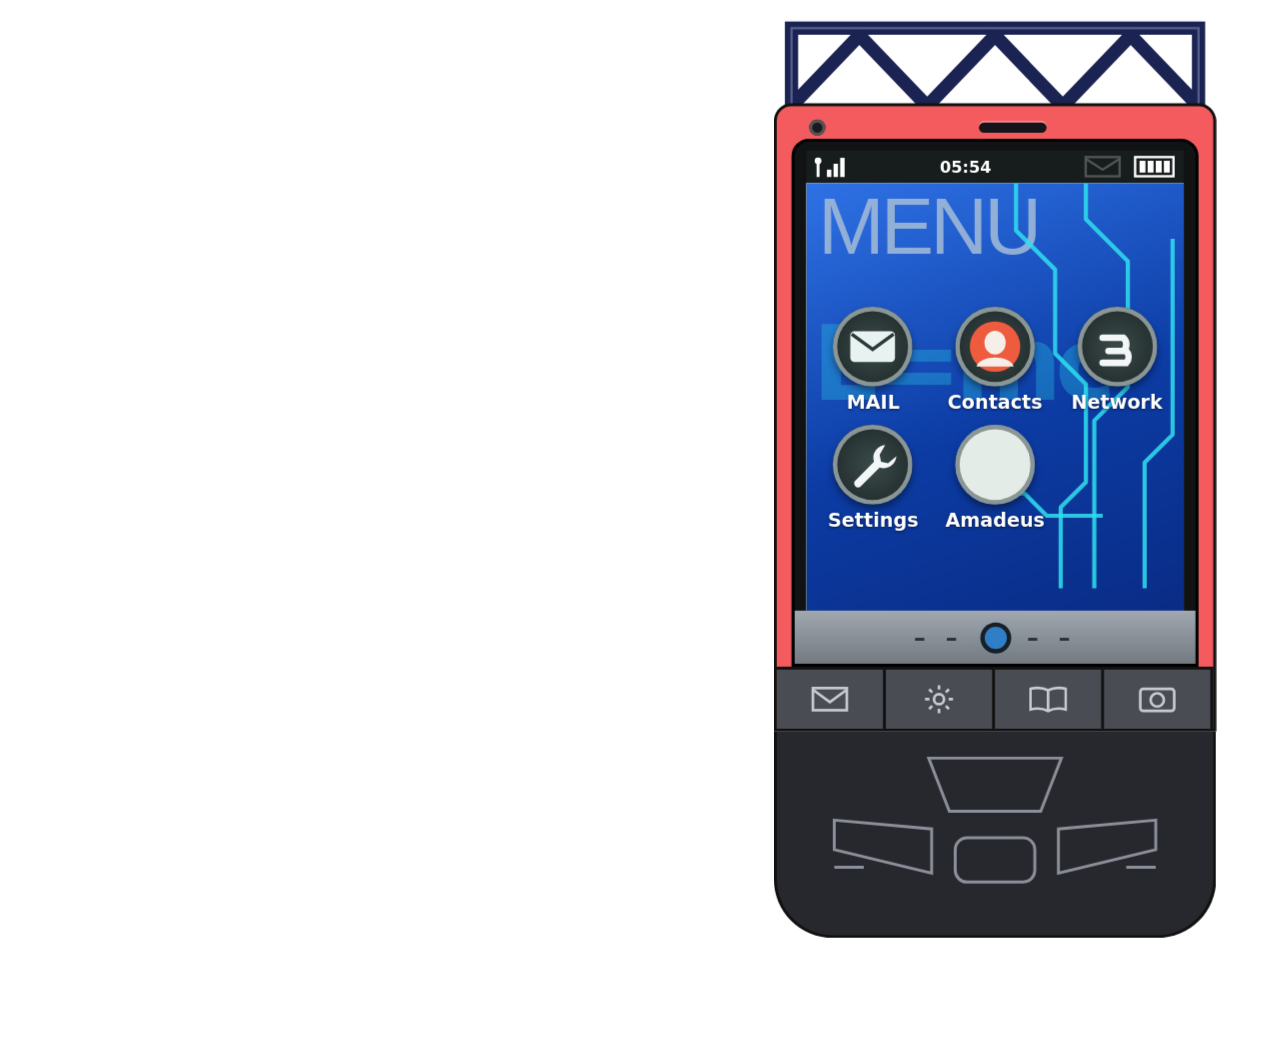
==== shell/apps/phone/index.html @ 5110ab1a "Steins;Gate 0: themed GNOME desktop — nixie lock screen, console, phone, Amadeus Code only. No game " ====
<!doctype html>
<html lang="en">
<head>
<meta charset="utf-8">
<title>Phone Trigger</title>
<style>
@font-face{font-family:"Archivo Black";src:url("../fonts/ArchivoBlack-Regular.ttf")}
:root{--orange:#f7a600;--sans:"Adwaita Sans","Inter","DejaVu Sans",sans-serif;--s:1}
*{box-sizing:border-box;margin:0;padding:0}
html,body{height:100%;background:transparent;overflow:hidden;font-family:var(--sans);user-select:none;color:#fff}
/* stage = the right-hand column of the 1280x720 reference canvas, scaled by --s */
#stage{position:absolute;right:0;top:0;width:405px;height:720px;transform-origin:top right;transform:scale(var(--s))}
#phoneWrap{position:absolute;right:51px;top:0;width:300px;height:720px;transform-origin:top right;transform:scale(1.18)}
#phone{position:absolute;left:0;top:10px;width:300px;transform:translateY(1100px)}
#phone.open{transform:none;animation:phoneIn 1.2s cubic-bezier(.2,.75,.25,1) both}
#phone.closing{animation:phoneOut .45s cubic-bezier(.6,0,.9,.4) both}
@keyframes phoneIn{0%{transform:perspective(1400px) translateY(1100px) rotateX(0deg)}55%{transform:perspective(1400px) translateY(150px) rotateX(-360deg)}100%{transform:perspective(1400px) translateY(0) rotateX(-360deg)}}
@keyframes phoneOut{0%{transform:translateY(0)}100%{transform:translateY(1100px)}}
.truss{display:block}
.body{background:#f45b5e;border:2px solid #111;border-radius:12px 12px 0 0;padding:6px 10px 0;margin-top:-2px;position:relative}
.top{height:16px;position:relative}
.top .cam{position:absolute;left:12px;top:3px;width:11px;height:11px;border-radius:50%;background:#1b1b1f;box-shadow:inset 0 0 0 2px #555}
.top .spk{position:absolute;left:46%;top:5px;width:46px;height:7px;border-radius:4px;background:#14141a;box-shadow:0 -1px 0 #ff9a9c}
.frame{background:#101214;border:2px solid #000;border-radius:12px 12px 0 0;padding:6px 8px 0;overflow:hidden}
.status{height:22px;display:flex;justify-content:space-between;align-items:center;padding:0 4px;background:#171d1c;font:700 11px var(--sans)}
.status .r{display:flex;gap:8px;align-items:center}
.status svg.off{opacity:.25}
.screen{position:relative;height:290px;background:#dcefdd;overflow:hidden;color:#111}
#pscr{position:absolute;inset:0;overflow:auto}#pscr::-webkit-scrollbar{width:0}
#pscr.home{background:linear-gradient(160deg,#2f72e6,#0c3ca4 55%,#0a2c86);overflow:hidden}
.strip{height:36px;margin:0 -8px;background:linear-gradient(#a2a8af,#737a82);display:flex;align-items:center;justify-content:center;gap:14px;color:#2a3138;font-weight:900;letter-spacing:.25em}
.strip .lens{width:15px;height:15px;border-radius:50%;background:#2f7fc8;box-shadow:0 0 0 3px #1b1f24,0 0 6px #4af}
.keys{margin:0 -10px;display:grid;grid-template-columns:repeat(4,1fr);background:#2a2b30;border-top:2px solid #111}
.keys div{height:40px;border-right:2px solid #111;background:#4a4c54;color:#c8cad0;display:flex;align-items:center;justify-content:center;cursor:pointer}
.keys div:hover{background:#6a6d78;color:#fff}
.bot{background:#26282d;border:2px solid #111;border-top:0;border-radius:0 0 40px 40px;height:140px;position:relative}
.bot svg{position:absolute;left:50%;top:14px;transform:translateX(-50%)}
.mh{position:absolute;left:8px;top:2px;font:400 54px/1 "Archivo Black","Arial Black",sans-serif;letter-spacing:-.045em;color:rgba(160,185,215,.88)}
.emc{position:absolute;left:4px;top:88px;font:900 70px/1 var(--sans);color:rgba(45,215,240,.30);letter-spacing:-.07em}
.circ{position:absolute;inset:0}.circ path{fill:none;stroke:#2fe0f0;stroke-width:3;opacity:.85;stroke-linejoin:round}
.mgrid{position:absolute;left:0;right:0;top:84px;display:grid;grid-template-columns:repeat(3,1fr);gap:8px 0;padding:0 4px}
.tile{text-align:center;cursor:pointer;color:#fff;font:600 13px var(--sans);text-shadow:0 1px 2px #0008}
.tile .ic{width:54px;height:54px;border-radius:50%;margin:0 auto 3px;display:flex;align-items:center;justify-content:center;background:radial-gradient(#3b4b4a,#1a2424);box-shadow:inset 0 0 0 3px #8a9696,0 3px 5px #0006;transition:.12s}
.tile:hover .ic{box-shadow:inset 0 0 0 3px #f7a600,0 3px 6px #0006;transform:scale(1.06)}
.head{background:#2a62b4;font:700 19px var(--sans);padding:4px 8px;display:flex;align-items:center;gap:8px;color:#fff}
.head::before{content:"";width:18px;height:18px;border-radius:50%;background:#fff;box-shadow:inset 0 0 0 4px #2a62b4,0 0 0 1px #fff;flex:none}
.head .back{margin-left:auto;font-size:13px;cursor:pointer;opacity:.85}
.prow{padding:5px 10px;font:15px var(--sans);color:#111;background:#e9f4ea;border-bottom:1px solid #cfd8d0;cursor:pointer;overflow:hidden;text-overflow:ellipsis;white-space:nowrap}
.prow.sel,.prow:hover{background:var(--orange)}
.prow.note{cursor:default;font-size:12px;color:#445;white-space:normal}.prow.note:hover{background:#e9f4ea}
.prow .st{float:right;font-size:12px;opacity:.75;max-width:60%;overflow:hidden;text-overflow:ellipsis}
.slr{display:flex;align-items:center;gap:6px;padding:5px 10px;background:#e9f4ea;color:#111;font-size:14px;border-bottom:1px solid #cfd8d0}
.slr input{flex:1;accent-color:#0b64c0}
.mrow{display:flex;align-items:stretch;border-bottom:1px solid #333;background:#e9f4ea}
.mrow b{background:#e8761c;color:#fff;width:34px;font:800 15px var(--sans);display:flex;align-items:center;justify-content:center}
.mrow input{flex:1;border:0;background:transparent;font:16px var(--sans);padding:3px 6px;outline:none;color:#111;min-width:0}
#mbody{width:100%;height:150px;border:0;background:transparent;font:16px/1.25 var(--sans);padding:6px 8px;resize:none;outline:none;color:#111;user-select:text}
.mbar{position:absolute;bottom:4px;left:6px;right:6px;display:flex;gap:5px;align-items:center}
.phbtn{font:700 12px var(--sans);padding:3px 8px;background:linear-gradient(#2b8fe0,#0b64c0);color:#fff;border:0;cursor:pointer}
.phbtn:hover{filter:brightness(1.2)}
#mn{font-size:11px;color:#333;overflow:hidden;text-overflow:ellipsis;white-space:nowrap}
/* ---- Amadeus ---- */
.tile .ic.kface{background:#e4ece8 url("../amadeus/emotions/neutral.webp") -28px -12px/110px auto no-repeat}
.tile .ic svg{max-width:36px;max-height:36px}
#pscr.am{background:#0b1512;color:#d8efe6;overflow:hidden;display:flex;flex-direction:column}
.amtop{position:relative;height:104px;flex:none;border-bottom:1px solid #2a6a58;overflow:hidden;
 background:linear-gradient(#2fe0a01c 1px,transparent 1px) 0 0/12px 12px,linear-gradient(90deg,#2fe0a01c 1px,transparent 1px) 0 0/12px 12px,linear-gradient(#123a31,#0b1512)}
#amimg{position:absolute;left:2px;top:3px;width:150px;pointer-events:none}
.aminfo{position:absolute;left:152px;right:4px;top:6px;font-size:11px;line-height:1.3;color:#bfe9da}
.aminfo b{display:block;font:400 17px/1.1 "Archivo Black","Arial Black",sans-serif;color:#7ff0c8;letter-spacing:.03em}
#amemo{display:inline-block;margin-top:5px;padding:1px 6px;border:1px solid var(--orange);color:var(--orange);font:700 10px var(--sans);text-transform:uppercase;letter-spacing:.08em}
#amst{display:block;margin-top:4px;color:#9cc;font-size:10px;line-height:1.3;white-space:nowrap;overflow:hidden;text-overflow:ellipsis}
.amnav{position:absolute;right:5px;bottom:3px;display:flex;gap:10px;font-size:12px;color:#bfe}
.amnav span{cursor:pointer}.amnav span:hover{color:var(--orange)}
#amlog{flex:1;overflow:auto;padding:3px 6px;font-size:12.5px;line-height:1.3;user-select:text}
#amlog::-webkit-scrollbar{width:3px}#amlog::-webkit-scrollbar-thumb{background:#2a6a58}
.amm{margin:3px 0;padding:3px 6px;border-radius:6px;max-width:94%;width:fit-content;white-space:pre-wrap;word-break:break-word}
.amm.user{margin-left:auto;background:#1f5fa8;color:#fff}
.amm.ai{background:#16332b;border-left:2px solid #7ff0c8}
.amm.sys{background:#3a1c1c;color:#fbb;font-size:11px}
.amm pre,.amcf pre{font:10.5px/1.25 "Adwaita Mono",monospace;background:#0009;padding:3px 4px;margin:2px 0;overflow:auto;white-space:pre}
.amcf{background:#2b2410;border:1px solid var(--orange);padding:4px 6px;margin:4px 0;font-size:11px;color:#fe9}
.amcf pre{max-height:92px;color:#ccc}.amcf .add{color:#8f8}.amcf .del{color:#f99}
.amcf .phbtn{margin:3px 6px 0 0}
.amin{flex:none;display:flex;gap:4px;padding:3px 4px;background:#10201c;border-top:1px solid #2a6a58}
.amin input{flex:1;min-width:0;background:#06100d;border:1px solid #2a6a58;color:#e8fff6;font:13px var(--sans);padding:3px 5px;outline:none;user-select:text}
.amin .phbtn:disabled{filter:grayscale(1);opacity:.6}
</style>
</head>
<body>
<div id="stage"><div id="phoneWrap"><div id="phone"></div></div></div>
<script>
const $=s=>document.querySelector(s),$$=s=>[...document.querySelectorAll(s)];
const esc=t=>String(t??'').replace(/[&<>"]/g,c=>({'&':'&amp;','<':'&lt;','>':'&gt;','"':'&quot;'}[c]));
let actx;function beep(f=900,d=.05,v=.03,t='square'){try{actx=actx||new AudioContext();const o=actx.createOscillator(),g=actx.createGain();o.type=t;o.frequency.value=f;g.gain.value=v;o.connect(g);g.connect(actx.destination);o.start();g.gain.exponentialRampToValueAtTime(1e-4,actx.currentTime+d);o.stop(actx.currentTime+d)}catch(e){}}

/* ---- native bridge (sg-phone); a mock keeps the page usable in a plain browser ---- */
const mock={wifi:true,ssid:'(demo)',bt:false,air:false,eco:false,bright:70,vol:60,battery:80,contacts:['Mayuri','Daru'],drafts:[],a11y:{}};
async function call(cmd,args={}){
  const h=window.webkit?.messageHandlers?.sg;
  if(!h){if(cmd==='state')return mock;if(cmd==='set'){mock[args.key]=args.value;return mock}return {}}
  try{return JSON.parse(await h.postMessage(JSON.stringify({cmd,...args})))}catch(e){return {error:String(e)}}
}
let st=mock;
async function refresh(){const r=await call('state');if(r&&!r.error)st=r;paintStatus();return st}
async function set(key,value){const r=await call('set',{key,value});if(r&&!r.error)st=r;paintStatus()}

const I={
 sig:'<svg id="isig" width="24" height="16" viewBox="0 0 24 16"><g fill="#fff"><circle cx="4" cy="4" r="2.3"/><rect x="3" y="6" width="2" height="9"/><rect x="10" y="10" width="3" height="5"/><rect x="14.5" y="6" width="3" height="9"/><rect x="19" y="2" width="3" height="13"/></g></svg>',
 mail:'<svg id="imail" width="26" height="16" viewBox="0 0 26 16" fill="none" stroke="#fff" stroke-width="1.6"><rect x="1.5" y="1.5" width="23" height="13"/><path d="M2 3l11 7 11-7"/></svg>',
 bat:'<svg width="30" height="16" viewBox="0 0 30 16"><rect x="1" y="1.5" width="26" height="13" fill="none" stroke="#fff" stroke-width="1.6"/><g fill="#fff" id="ibat"><rect x="4" y="4" width="4" height="8"/><rect x="9.5" y="4" width="4" height="8"/><rect x="15" y="4" width="4" height="8"/><rect x="20.5" y="4" width="4" height="8"/></g></svg>',
 env:'<svg width="38" height="30" viewBox="0 0 38 30"><rect x="3" y="4" width="32" height="22" rx="3" fill="#e8f2f0"/><path d="M4 6l15 11L34 6" fill="none" stroke="#2a3a3a" stroke-width="2.4"/></svg>',
 person:'<svg width="40" height="40" viewBox="0 0 40 40"><circle cx="20" cy="20" r="19" fill="#ee5b3f"/><ellipse cx="20" cy="17" rx="8" ry="9" fill="#f6efe9"/><path d="M6 35c3-9 25-9 28 0" fill="#f6efe9"/></svg>',
 net:'<svg width="36" height="36" viewBox="0 0 36 36" fill="none" stroke="#f2f6f6" stroke-width="4.5" stroke-linecap="round"><path d="M8 12h14a6 6 0 010 9H12M12 21h12a6 6 0 010 8H8"/></svg>',
 set:'<svg width="38" height="38" viewBox="0 0 38 38" fill="#f2f6f6"><path d="M28 5a9 9 0 00-8 12L6 31a3 3 0 004 4l14-14a9 9 0 0012-8l-6 5-5-1-1-5z"/></svg>',
 book:'<svg width="26" height="20" viewBox="0 0 26 20" fill="none" stroke="currentColor" stroke-width="1.8"><path d="M13 4C9 2 5 2 1 3v14c4-1 8-1 12 1 4-2 8-2 12-1V3c-4-1-8-1-12 1zM13 4v14"/></svg>',
 cam:'<svg width="26" height="20" viewBox="0 0 26 20" fill="none" stroke="currentColor" stroke-width="1.8"><rect x="1.5" y="3" width="23" height="15" rx="2"/><circle cx="13" cy="10.5" r="4.5"/></svg>',
 gear:'<svg width="22" height="22" viewBox="0 0 22 22" fill="none" stroke="currentColor" stroke-width="1.8"><circle cx="11" cy="11" r="3.4"/><path d="M11 1.5v3M11 17.5v3M1.5 11h3M17.5 11h3M4.3 4.3l2.1 2.1M15.6 15.6l2.1 2.1M17.7 4.3l-2.1 2.1M6.4 15.6l-2.1 2.1"/></svg>',
 env2:'<svg width="26" height="18" viewBox="0 0 26 18" fill="none" stroke="currentColor" stroke-width="1.8"><rect x="1.5" y="1.5" width="23" height="15"/><path d="M2 3l11 8 11-8"/></svg>'};

const ph=$('#phone');
ph.innerHTML=`
 <svg class="truss" viewBox="0 0 300 62" width="300" height="62"><g stroke="#1b2352" stroke-width="9" fill="none" stroke-linejoin="miter"><path d="M12 62V9H288V62"/><path d="M12 62L58 14 104 62 150 14 196 62 242 14 288 62"/></g><path d="M12 62V9H288V62" stroke="#c9d0ff" stroke-opacity=".35" stroke-width="1.5" fill="none"/></svg>
 <div class="body">
  <div class="top"><i class="cam"></i><i class="spk"></i></div>
  <div class="frame">
   <div class="status">${I.sig}<span id="pclk"></span><span class="r">${I.mail}${I.bat}</span></div>
   <div class="screen"><div id="pscr"></div></div>
   <div class="strip"><span>– –</span><i class="lens"></i><span>– –</span></div>
  </div>
  <div class="keys"><div data-k="mail" title="Mail">${I.env2}</div><div data-k="set" title="Settings">${I.gear}</div><div data-k="book" title="Contacts">${I.book}</div><div data-k="menu" title="Menu">${I.cam}</div></div>
 </div>
 <div class="bot"><svg width="230" height="112" viewBox="0 0 230 112" fill="none" stroke="#8a8f99" stroke-width="2"><path d="M70 4h90l-14 36H84z"/><path d="M6 46l66 6v30L6 66z"/><path d="M224 46l-66 6v30l66-16z"/><rect x="88" y="58" width="54" height="30" rx="8"/><path d="M6 78h20M204 78h20"/></svg></div>`;
const pscr=$('#pscr');
const sc=c=>{pscr.className=c||''};
const head=(t,back)=>`<div class="head">${esc(t)}${back?`<span class="back" data-back="${back}">‹ back</span>`:''}</div>`;
function wire(){pscr.querySelectorAll('[data-back]').forEach(b=>b.onclick=()=>{beep(700,.04);views[b.dataset.back]()})}

function paintStatus(){
  const d=new Date();$('#pclk').textContent=d.toLocaleTimeString([], {hour:'2-digit',minute:'2-digit',hour12:false});
  $('#isig').classList.toggle('off',!st.wifi||st.air);
  $('#imail').classList.toggle('off',!(st.drafts&&st.drafts.length));
  const n=Math.max(0,Math.min(4,Math.ceil((st.battery??100)/25)));
  $$('#ibat rect').forEach((r,i)=>r.style.opacity=i<n?1:.15);
}
setInterval(paintStatus,5000);

const views={};
views.home=function(){sc('home');
  pscr.innerHTML=`<div class="mh">MENU</div><div class="emc">E=mc²</div>
   <svg class="circ" viewBox="0 0 270 290"><path d="M150 0v34l28 28v60l22 22v70l-18 18v58"/><path d="M200 0v26l30 30v90l-24 24v120"/><path d="M262 40v140l-20 20v90"/><path d="M120 222h36l16 16h40"/></svg>
   <div class="mgrid">
    <div class="tile" data-a="mail"><div class="ic">${I.env}</div>MAIL</div>
    <div class="tile" data-a="contacts"><div class="ic">${I.person}</div>Contacts</div>
    <div class="tile" data-a="net"><div class="ic">${I.net}</div>Network</div>
    <div class="tile" data-a="set"><div class="ic">${I.set}</div>Settings</div>
    <div class="tile" data-a="amadeus"><div class="ic kface"></div>Amadeus</div></div>`;
  pscr.querySelectorAll('[data-a]').forEach(t=>t.onclick=()=>{beep(1300,.04);views[t.dataset.a]()})};

views.net=async function(){sc('');await refresh();
  const T=(k,l,x)=>`<div class="prow" data-t="${k}">${l}<span class="st">${st[k]?'ON':'OFF'}${x?' · '+esc(x):''}</span></div>`;
  pscr.innerHTML=head('Network','home')+T('wifi','Wi-Fi',st.wifi&&st.ssid?st.ssid:'')+T('bt','Bluetooth')+T('air','Airplane mode')+
   `<div class="prow" data-w="1">WhatsApp ›</div><div class="prow" data-n="1">Network settings ›</div>`;
  pscr.querySelectorAll('[data-t]').forEach(r=>r.onclick=async()=>{beep(1000,.04);await set(r.dataset.t,!st[r.dataset.t]);setTimeout(()=>{if(pscr.querySelector('[data-t]'))views.net()},900);views.net()});
  pscr.querySelector('[data-w]').onclick=()=>{beep(1300,.04);call('whatsapp')};
  pscr.querySelector('[data-n]').onclick=()=>call('open',{what:'wifi'});wire()};

views.set=async function(){sc('');await refresh();
  pscr.innerHTML=head('Settings','home')+`<div class="prow" data-e="1">Energy saver<span class="st">${st.eco?'ON':'OFF'}</span></div>
   <div class="slr">☀<input type="range" id="rb" min="1" max="100" value="${st.bright??50}" ${st.bright==null?'disabled':''}></div>
   <div class="slr">🔊<input type="range" id="rv" min="0" max="100" value="${st.vol??50}"></div>
   <div class="prow" data-v="a11y">Accessibility ›</div><div class="prow" data-v="studio">Studio effects ›</div>`;
  pscr.querySelector('[data-e]').onclick=async()=>{beep(1000,.04);await set('eco',!st.eco);views.set()};
  $('#rb').oninput=e=>set('bright',+e.target.value);
  $('#rv').oninput=e=>set('vol',+e.target.value);
  pscr.querySelectorAll('[data-v]').forEach(r=>r.onclick=()=>{beep(1300,.04);views[r.dataset.v]()});wire()};

const A11Y=[['large_text','Large text'],['high_contrast','High contrast'],['reduce_motion','Reduce motion'],['screen_reader','Screen reader'],['magnifier','Zoom']];
views.a11y=async function(){sc('');await refresh();const a=st.a11y||{};
  pscr.innerHTML=head('Accessibility','set')+A11Y.map(([k,l])=>`<div class="prow" data-a="${k}">${l}<span class="st">${a[k]?'ON':'OFF'}</span></div>`).join('')+`<div class="prow" data-o="1">All accessibility settings ›</div>`;
  pscr.querySelectorAll('[data-a]').forEach(r=>r.onclick=async()=>{beep(1000,.04);await set('a11y.'+r.dataset.a,!a[r.dataset.a]);views.a11y()});
  pscr.querySelector('[data-o]').onclick=()=>call('open',{what:'universal-access'});wire()};
views.studio=function(){sc('');pscr.innerHTML=head('Studio effects','set')+`<div class="prow note">Studio effects (camera blur, eye contact, voice focus) are a Windows feature and have no GNOME equivalent on this machine.</div>`;wire()};

views.contacts=async function(){sc('');await refresh();const cs=st.contacts||[];
  pscr.innerHTML=head('Contact list','home')+(cs.length?cs.map((c,i)=>`<div class="prow ${i?'':'sel'}" data-i="${i}">${esc(c.name??c)}</div>`).join(''):'<div class="prow note">No contacts. Add them under [phone] contacts in ~/.config/sg-shell/config.toml</div>');
  pscr.querySelectorAll('[data-i]').forEach(r=>r.onclick=()=>{beep(1300,.04);views.contact(cs[r.dataset.i])});wire()};
views.contact=function(c){sc('');const name=c.name??c;
  pscr.innerHTML=head(name,'contacts')+`<div class="prow" data-m="1">Send mail${c.email?`<span class="st">${esc(c.email)}</span>`:''}</div>
   <div class="prow" data-w="1">WhatsApp${c.phone?`<span class="st">${esc(c.phone)}</span>`:''}</div>
   ${c.email||c.phone?'':'<div class="prow note">Tip: write contacts as "Name &lt;mail@example.org&gt; +441234…" in config.toml to pre-fill mail and WhatsApp.</div>'}`;
  pscr.querySelector('[data-m]').onclick=()=>views.mail({to:c.email||name});
  pscr.querySelector('[data-w]').onclick=()=>call('whatsapp',{phone:c.phone||''});wire()};

views.mail=async function(d={}){sc('');await refresh();
  pscr.innerHTML=head('Send Mail','home')+`<div class="mrow"><b>To</b><input id="mt" placeholder="recipient" value="${esc(d.to)}"></div><div class="mrow"><b>Sub</b><input id="ms" placeholder="subject" value="${esc(d.subject)}"></div>
   <textarea id="mbody" placeholder="Write your mail…">${esc(d.body)}</textarea>
   <div class="mbar"><button class="phbtn" id="sv">Save draft</button><button class="phbtn" id="sd">Send</button><button class="phbtn" id="dl">Drafts (${(st.drafts||[]).length})</button><span id="mn"></span></div>`;
  const cur=()=>({to:$('#mt').value,subject:$('#ms').value,body:$('#mbody').value,id:d.id||''});
  $('#sv').onclick=async()=>{const r=await call('draft_save',cur());d.id=r.id||d.id;beep(900,.07);await refresh();$('#dl').textContent=`Drafts (${st.drafts.length})`;$('#mn').textContent=r.error?'save failed':'saved'};
  $('#sd').onclick=async()=>{const r=await call('mail_send',cur());beep(1200,.08);$('#mn').textContent=r.error?r.error:'handed to mail app'};
  $('#dl').onclick=()=>{beep(1300,.04);views.drafts()};wire()};
views.drafts=async function(){sc('');await refresh();const ds=st.drafts||[];
  pscr.innerHTML=head('Drafts','mail')+(ds.length?ds.map((d,i)=>`<div class="prow" data-i="${i}">${esc(d.subject||'(no subject)')}<span class="st">${esc(d.to)}</span></div>`).join(''):'<div class="prow note">No drafts yet.</div>')+
   (ds.length?'<div class="prow note">Click a draft to edit it · right-click deletes it.</div>':'');
  pscr.querySelectorAll('[data-i]').forEach(r=>{const d=ds[r.dataset.i];r.onclick=async()=>{const full=await call('draft_load',{id:d.id});views.mail(full.error?d:full)};
    r.oncontextmenu=async e=>{e.preventDefault();await call('draft_delete',{id:d.id});beep(500,.05);views.drafts()}});wire()};

/* ---- Amadeus: Makise Kurisu. The native side (apps/amadeus) thinks; this only draws. ---- */
const am={log:[],images:{},pictures:[],emotion:'neutral',picture:'neutral',status:'',busy:false,keys:0,pending:null,facts:[],mode:'ask',model:''};
const AMMODE={ask:'ask before changing','allow':'change freely','read-only':'read only',off:'no file access'};
async function amLoad(){const r=await call('amadeus_state');if(r&&!r.error)Object.assign(am,r);return r}
const amFmt=t=>esc(t).replace(/```\w*\n?([\s\S]*?)```/g,(m,c)=>`<pre>${c.replace(/\n$/,'')}</pre>`);
function amPaint(){const log=$('#amlog');if(!log)return;
  const img=$('#amimg'),src=am.images[am.picture]||am.images.neutral||'../amadeus/emotions/neutral.webp';
  if(img.getAttribute('src')!==src)img.src=src;
  $('#amemo').textContent=am.emotion;
  $('#amst').textContent=am.busy?(am.status||'thinking')+' …':'';
  let h=am.log.map(m=>`<div class="amm ${m.role==='ai'?'ai':m.role==='user'?'user':'sys'}">${amFmt(m.text)}</div>`).join('');
  if(!am.keys)h+=`<div class="amm sys">I need a Google AI Studio API key before I can think. Get a free one at aistudio.google.com/apikey and paste it under ⚙.</div>`;
  else if(!am.log.length)h+=`<div class="amm sys" style="background:#16332b;color:#9cc">Connected. Say something — or ask me to look at a file.</div>`;
  const p=am.pending;
  if(p)h+=`<div class="amcf"><b>${p.new?'Create':'Change'} ${esc(p.path)}</b> (+${p.plus} −${p.minus})${p.reason?'<br>'+esc(p.reason):''}
    <pre>${esc(p.diff).split('\n').map(l=>`<span class="${l[0]==='+'?'add':l[0]==='-'?'del':''}">${l}</span>`).join('\n')}</pre>
    <button class="phbtn" data-ok="1">Allow</button><button class="phbtn" data-ok="">Refuse</button></div>`;
  log.innerHTML=h;log.scrollTop=log.scrollHeight;
  log.querySelectorAll('[data-ok]').forEach(b=>b.onclick=async()=>{beep(b.dataset.ok?1200:500,.06);const r=await call('amadeus_confirm',{id:p.id,allow:!!b.dataset.ok});if(r&&!r.error)Object.assign(am,r);amPaint()});
  $('#amgo').disabled=am.busy}
async function amSend(){const i=$('#amtx'),t=i.value.trim();if(!t||am.busy)return;beep(1300,.04);
  const r=await call('amadeus_send',{text:t});
  if(r.error)am.log.push({role:'sys',text:r.error==='no API key'?'No API key yet — add one under ⚙.':r.error});else{i.value='';Object.assign(am,r)}
  amPaint()}
views.amadeus=async function(){sc('am');
  pscr.innerHTML=`<div class="amtop"><img id="amimg" alt=""><div class="aminfo"><b>AMADEUS</b>Makise Kurisu<br><span id="amemo">neutral</span><span id="amst"></span></div>
    <div class="amnav"><span data-set="1" title="Amadeus settings">⚙</span><span data-back="home">‹ back</span></div></div>
   <div id="amlog"></div><div class="amin"><input id="amtx" placeholder="Talk to Amadeus…" autocomplete="off"><button class="phbtn" id="amgo">Send</button></div>`;
  wire();pscr.querySelector('[data-set]').onclick=()=>{beep(1300,.04);views.amset()};
  $('#amgo').onclick=amSend;$('#amtx').onkeydown=e=>{if(e.key==='Enter'){e.preventDefault();amSend()}};
  amPaint();await amLoad();amPaint();$('#amtx')?.focus()};
views.amset=async function(){sc('');await amLoad();
  pscr.innerHTML=head('Amadeus','amadeus')+`<div class="prow note">Thinking: ${esc(am.model)} · ${am.keys} API key${am.keys===1?'':'s'}</div>
   <div class="mrow"><b>Key</b><input id="amkey" type="password" placeholder="paste API key, Enter"></div>
   <div class="prow" data-x="mode">File access<span class="st">${AMMODE[am.mode]||am.mode}</span></div>
   <div class="prow" data-x="mem">Memory ›<span class="st">${am.facts.length} note${am.facts.length===1?'':'s'}</span></div>
   <div class="prow" data-x="clear">Clear conversation</div>
   <div class="prow" data-x="keys">Remove all API keys</div>
   <div class="prow note">Faces: ${esc(am.pictures.join(', '))}. Add more as NAME.webp/png in ${esc(am.emotions_dir||'')} (${esc((am.emotions||[]).join(', '))}).<br>Personality: ${esc(am.personality_file||'')}</div>`;
  $('#amkey').onkeydown=async e=>{if(e.key!=='Enter')return;const r=await call('amadeus_key_add',{key:e.target.value});beep(r.error?400:1200,.07);if(r.error){e.target.value='';e.target.placeholder=r.error}else views.amset()};
  const X={mode:'amadeus_mode',clear:'amadeus_clear',keys:'amadeus_keys_clear'};
  pscr.querySelectorAll('[data-x]').forEach(r=>r.onclick=async()=>{beep(1000,.04);if(r.dataset.x==='mem')return views.ammem();await call(X[r.dataset.x]);views.amset()});wire()};
views.ammem=async function(){sc('');await amLoad();
  pscr.innerHTML=head('Memory','amset')+(am.facts.length?am.facts.map(f=>`<div class="prow" style="white-space:normal;font-size:13px" data-f="${esc(f.id)}">${esc(f.text)}</div>`).join('')+'<div class="prow note">What she chose to remember · right-click a note to make her forget it.</div>':'<div class="prow note">Nothing remembered yet. Tell her something worth keeping.</div>');
  pscr.querySelectorAll('[data-f]').forEach(r=>r.oncontextmenu=async e=>{e.preventDefault();await call('amadeus_forget',{id:r.dataset.f});beep(500,.05);views.ammem()});wire()};
window.amadeusEvent=async function(ev){if(ev.type==='status'){am.status=ev.text;am.busy=true}else{await amLoad();if(ev.type==='done')beep(1100,.06)}amPaint()};

ph.querySelectorAll('.keys div').forEach(d=>d.onclick=()=>{beep(1300,.04);({mail:views.mail,set:views.set,book:views.contacts,menu:views.home})[d.dataset.k]()});
document.addEventListener('keydown',e=>{if(e.key==='Escape'&&!['INPUT','TEXTAREA'].includes(e.target.tagName))call('hide')});
document.addEventListener('contextmenu',e=>{if(!e.target.closest('.prow'))e.preventDefault()});

/* called by sg-phone */
window.phoneOpen=function(scale){if(scale)document.documentElement.style.setProperty('--s',scale);
  ph.classList.remove('closing','open');void ph.offsetWidth;ph.classList.add('open');beep(1500,.08);views.home();refresh()};
window.phoneClose=function(){ph.classList.remove('open');ph.classList.add('closing');beep(600,.08)};
if(!window.webkit?.messageHandlers?.sg)window.phoneOpen(Math.min(innerHeight/720,2));
</script>
</body>
</html>
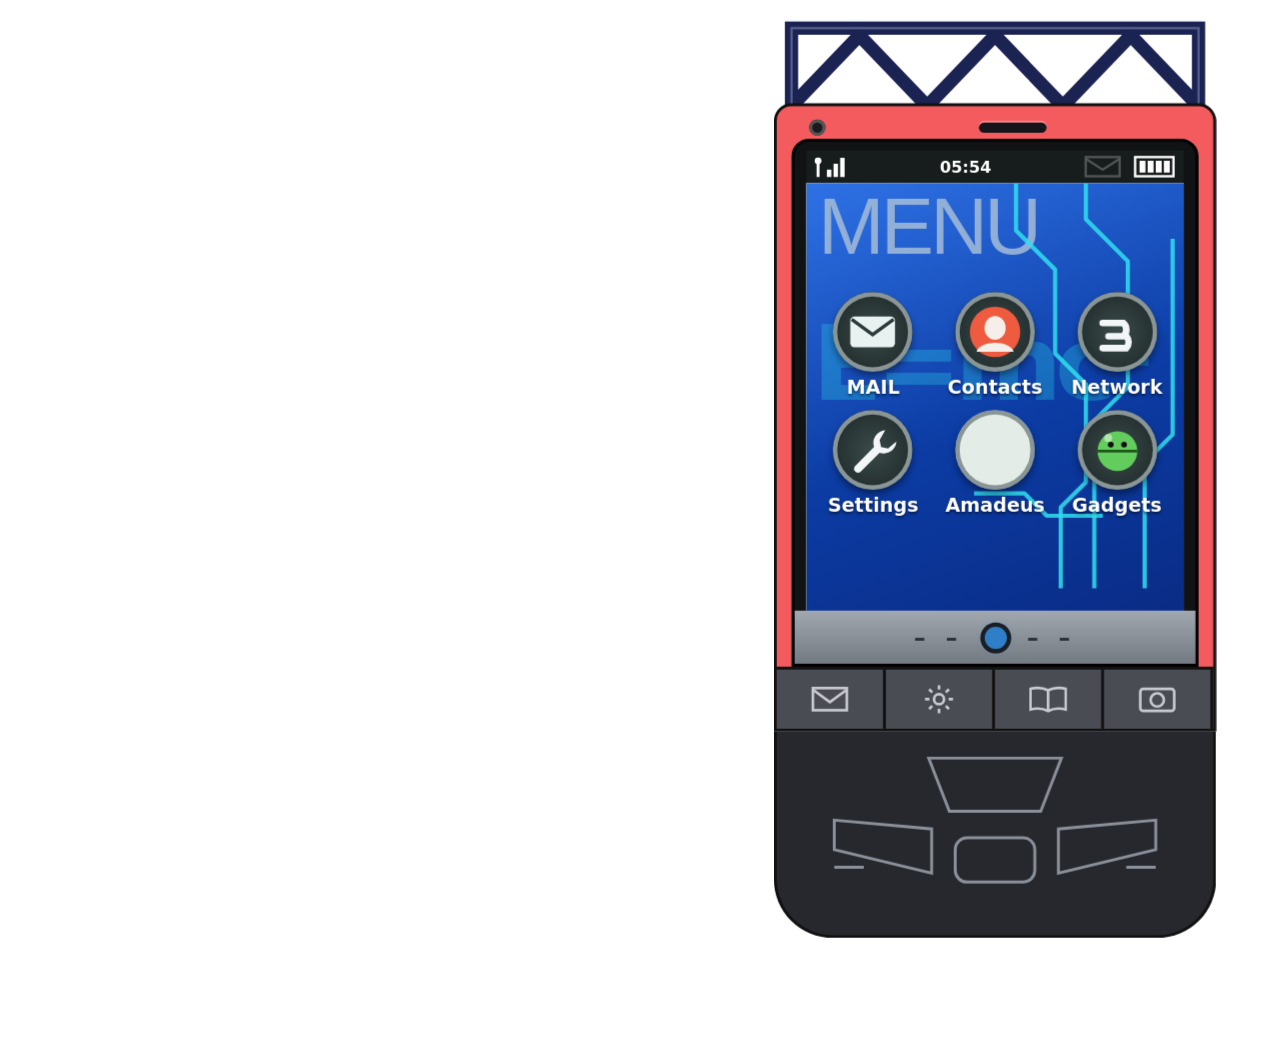
==== commit 8ab06b24: "Full-size glass Amadeus, notch + oven drawer extensions, D-Mail, inbox and calls Phone - Opening Ama" ====
--- a/shell/apps/phone/index.html
+++ b/shell/apps/phone/index.html
@@ -5,6 +5,8 @@
 <title>Phone Trigger</title>
 <style>
 @font-face{font-family:"Archivo Black";src:url("../fonts/ArchivoBlack-Regular.ttf")}
+/* only the kana/kanji of the emotion labels (通常, 不機嫌, …), cut from Noto Sans CJK JP (SIL OFL) */
+@font-face{font-family:"Amadeus JP";src:url("../fonts/NotoSansCJKjp-AmadeusSubset.otf")}
 :root{--orange:#f7a600;--sans:"Adwaita Sans","Inter","DejaVu Sans",sans-serif;--s:1}
 *{box-sizing:border-box;margin:0;padding:0}
 html,body{height:100%;background:transparent;overflow:hidden;font-family:var(--sans);user-select:none;color:#fff}
@@ -85,17 +87,142 @@
 .amin{flex:none;display:flex;gap:4px;padding:3px 4px;background:#10201c;border-top:1px solid #2a6a58}
 .amin input{flex:1;min-width:0;background:#06100d;border:1px solid #2a6a58;color:#e8fff6;font:13px var(--sans);padding:3px 5px;outline:none;user-select:text}
 .amin .phbtn:disabled{filter:grayscale(1);opacity:.6}
+/* ---- home wallpaper, six tiles ---- */
+#pscr.home.wall{background-size:cover;background-position:center}
+#pscr.home.wall .emc,#pscr.home.wall .circ{display:none}
+.mgrid{top:74px}
+/* ---- inbox, Phone Trigger replies ---- */
+.prow.unread{font-weight:700}.prow.unread::before{content:"● ";color:#e8761c}
+.prow small{font-size:11px;opacity:.7}
+.mhead{padding:4px 10px;font-size:12px;color:#334;background:#d3e6d6;border-bottom:1px solid #b9c9bc}
+.mtext{padding:8px 10px;font-size:14px;line-height:1.35;color:#111;white-space:pre-wrap;word-break:break-word;user-select:text}
+.kw{color:#0b4fc0;text-decoration:underline;cursor:pointer;font-weight:700}.kw:hover{background:var(--orange);color:#000}
+.kw.used{color:#556;cursor:default;text-decoration:none}.kw.used:hover{background:none;color:#556}
+.sent{margin:0 10px 8px auto;padding:5px 9px;background:#1f5fa8;color:#fff;font-size:13px;border-radius:8px;width:fit-content;max-width:88%}
+/* ---- incoming mail / call ---- */
+#phoneWrap.vib{animation:vib .45s linear 2}
+#phoneWrap.ringing{animation:vib .45s linear infinite}
+@keyframes vib{0%,100%{translate:0 0}20%{translate:-4px 0}40%{translate:4px 0}60%{translate:-3px 0}80%{translate:3px 0}}
+#pscr.call{background:radial-gradient(#123a31,#06100d);color:#d8efe6;overflow:hidden;display:flex;flex-direction:column;align-items:center;text-align:center}
+.callt{font:700 12px var(--sans);letter-spacing:.3em;color:var(--orange);margin-top:16px;animation:blink 1s steps(2) infinite}
+.callimg{width:112px;height:112px;border-radius:50%;object-fit:cover;object-position:top;border:3px solid #7ff0c8;margin-top:10px;background:#123a31}
+.calln{font:400 22px "Archivo Black","Arial Black",sans-serif;color:#7ff0c8;margin-top:8px}
+.callb{display:flex;gap:16px;margin-top:14px}
+.callb button{font:700 14px var(--sans);border:0;padding:8px 18px;border-radius:18px;color:#fff;cursor:pointer}
+.callb .ans{background:#1c9a4a}.callb .dec{background:#c0392b}.callb button:hover{filter:brightness(1.2)}
+@keyframes blink{50%{opacity:.25}}
+/* ---- Amadeus: connection glitch, weak signal, stickers, RINE skin ---- */
+.amglitch{position:absolute;inset:0;z-index:5;background:#020806;color:#7ff0c8;font:11px/1.6 "Adwaita Mono",monospace;padding:64px 14px 0;pointer-events:none;animation:glout .35s 1.5s forwards}
+.amglitch::after{content:"";position:absolute;inset:0;background:repeating-linear-gradient(transparent 0 2px,#7ff0c822 2px 3px);animation:scan .18s steps(3) infinite}
+.amglitch b{display:block;font:400 18px "Archivo Black","Arial Black",sans-serif;letter-spacing:.06em;margin-bottom:6px;animation:jit .12s steps(2) infinite}
+@keyframes glout{to{opacity:0;visibility:hidden}}
+@keyframes scan{to{background-position:0 3px}}
+@keyframes jit{50%{transform:translateX(2px) skewX(-6deg);opacity:.75}}
+#amimg.static{animation:jit .14s steps(2) infinite;filter:grayscale(.8) contrast(1.4)}
+.amtop.static::after{content:"";position:absolute;inset:0;pointer-events:none;background:repeating-linear-gradient(transparent 0 1px,#ffffff26 1px 2px);animation:scan .1s steps(2) infinite}
+.stk{display:inline-block;padding:5px 10px;border-radius:14px;background:#fff7d6;border:2px solid var(--orange);color:#7a4b00;font:800 13px var(--sans);transform:rotate(-3deg)}
+.amm.user:has(.stk),.amm.ai:has(.stk){background:none!important;border:0;padding:2px 0}
+.stkbar{flex:none;display:none;flex-wrap:wrap;gap:4px;padding:4px;background:#0004}
+.stkbar.on{display:flex}.stkbar .stk{cursor:pointer;font-size:11px;padding:3px 7px;transform:none}
+#pscr.am.rine{background:#9dbbd8;color:#111}
+#pscr.am.rine .amtop{height:46px;background:#2b3a4d;border-bottom:0}
+#pscr.am.rine #amimg{width:38px;height:38px;left:6px;top:4px;border-radius:50%;object-fit:cover;object-position:top}
+#pscr.am.rine .aminfo{left:52px;top:5px;color:#dfe8f2;white-space:nowrap}
+#pscr.am.rine .aminfo b{font:700 14px var(--sans);color:#fff;letter-spacing:0}
+#pscr.am.rine #amemo{margin-top:1px}
+#pscr.am.rine #amst{display:inline-block;margin:0 0 0 6px;max-width:92px;vertical-align:bottom}
+#pscr.am.rine .amnav{color:#dfe8f2;top:5px;bottom:auto}
+#pscr.am.rine .amm{border-radius:12px;padding:4px 9px}
+#pscr.am.rine .amm.user{background:#7be05a;color:#111}
+#pscr.am.rine .amm.ai{background:#fff;color:#111;border-left:0}
+#pscr.am.rine .amin{background:#fff;border-top:1px solid #c8d2dc}
+#pscr.am.rine .amin input{background:#f1f3f5;border:1px solid #c8d2dc;color:#111}
+/* ---- Amadeus, full size: the phone drops away and this glass panel takes its place ---- */
+#phone.back{transform:none;animation:phoneBack .6s cubic-bezier(.2,.8,.25,1) both}
+@keyframes phoneBack{from{transform:translateY(1100px)}to{transform:none}}
+#amx{position:absolute;right:12px;top:12px;width:381px;height:696px;border-radius:30px;overflow:hidden;visibility:hidden;opacity:0;pointer-events:none;
+ background:radial-gradient(120% 70% at 50% 42%,#1a2130 0%,#0c1017 55%,#07090d 100%);border:1px solid rgba(255,255,255,.09);
+ box-shadow:0 24px 60px rgba(0,0,0,.65),inset 0 1px 0 rgba(255,255,255,.06);color:#e9edf3;font-family:var(--sans)}
+#amx.show{visibility:visible;opacity:1;pointer-events:auto;animation:axIn .6s cubic-bezier(.2,.8,.25,1) both}
+#amx.out{visibility:visible;animation:axOut .38s cubic-bezier(.6,0,.9,.4) both}
+@keyframes axIn{from{opacity:0;transform:translateY(60px) scale(.96)}to{opacity:1;transform:none}}
+@keyframes axOut{from{opacity:1;transform:none}to{opacity:0;transform:translateY(90px) scale(.97)}}
+.ax-bg i{position:absolute;border-radius:40px;filter:blur(28px)}
+.ax-bg .b1{left:14px;top:150px;width:150px;height:300px;background:rgba(95,105,125,.28)}
+.ax-bg .b2{right:8px;top:200px;width:110px;height:260px;background:rgba(70,80,100,.25)}
+.ax-bg .b3{left:40px;top:118px;width:64px;height:64px;background:rgba(170,40,50,.20)}
+.ax-bg .b4{right:28px;top:236px;width:72px;height:110px;background:rgba(50,140,90,.16)}
+.ax-rings{position:absolute;left:0;top:0;pointer-events:none}
+.ax-rings g{transform-origin:190px 330px;animation:axSpin 70s linear infinite}
+.ax-rings g.r2{animation-duration:100s;animation-direction:reverse}
+#amx.busy .ax-rings g{animation-duration:5s}#amx.busy .ax-rings g.r2{animation-duration:8s}
+#amx.busy .ax-rings{animation:axPulse 1.2s ease-in-out infinite}
+@keyframes axSpin{to{transform:rotate(360deg)}}@keyframes axPulse{50%{opacity:.4}}
+.ax-fig{position:absolute;left:0;right:0;top:94px;bottom:150px;pointer-events:none;transform-origin:50% 100%}
+#amx.show .ax-fig{animation:axFig .9s .2s both,axBreath 5s 1.1s ease-in-out infinite}
+#amx.glitch.show .ax-fig{animation-delay:1.3s,2.2s}
+@keyframes axFig{0%{opacity:0;filter:brightness(2.4) blur(6px);transform:translateY(26px)}60%{opacity:1;filter:brightness(1.3) blur(1px)}100%{opacity:1;filter:none;transform:none}}
+@keyframes axBreath{50%{transform:scale(1.008) translateY(-1px)}}
+.ax-k{position:absolute;left:0;right:0;bottom:0;margin:0 auto;height:100%;opacity:0;transform:translateY(5px);transition:opacity .35s ease,transform .35s ease}
+.ax-k.on{opacity:1;transform:none}
+#amx.weak .ax-k.on{animation:jit .14s steps(2) infinite;filter:grayscale(.8) contrast(1.4)}
+.ax-spark{position:absolute;right:88px;bottom:236px;color:rgba(205,215,235,.35);font-size:18px;z-index:1;pointer-events:none}
+.ax-top{position:absolute;left:16px;right:16px;top:20px;height:26px;display:flex;align-items:center;gap:6px;z-index:2}
+.ax-top b{font:800 15px var(--sans);letter-spacing:.32em;color:rgba(225,230,238,.85)}
+.ax-top span{cursor:pointer;color:rgba(225,230,238,.7);display:flex;align-items:center;justify-content:center;width:26px;height:26px;border-radius:13px;font-size:20px}
+.ax-top span:hover{color:#fff;background:rgba(255,255,255,.1)}
+.ax-top .ax-gear{margin-left:auto}
+.ax-pills{position:absolute;left:16px;right:16px;top:56px;display:grid;grid-template-columns:repeat(3,1fr);gap:8px;z-index:2}
+.ax-pills span{height:28px;border-radius:14px;display:flex;align-items:center;justify-content:center;gap:6px;font:500 10.5px var(--sans);letter-spacing:.05em;
+ color:rgba(220,226,235,.62);background:linear-gradient(180deg,rgba(255,255,255,.08),rgba(255,255,255,.02));border:1px solid rgba(255,255,255,.15);cursor:pointer}
+.ax-pills span:hover{color:#fff;border-color:rgba(255,255,255,.3)}
+.ax-pills i{width:7px;height:7px;border-radius:50%;background:rgba(150,156,168,.55);transition:.3s}
+.ax-pills i.on{background:#5fe0a0;box-shadow:0 0 6px #5fe0a0}
+.ax-pills i.busy{background:#ffb347;box-shadow:0 0 8px #ffb347;animation:blink .8s ease-in-out infinite}
+.ax-pills i.bad{background:#ff5d5d;box-shadow:0 0 6px #ff5d5d}
+.ax-emo{position:absolute;left:50%;bottom:226px;transform:translateX(-50%);white-space:nowrap;padding:4px 6px 4px 14px;border-radius:12px;font:600 10.5px var(--sans);letter-spacing:.34em;
+ color:rgba(190,208,235,.92);background:rgba(10,14,22,.62);border:1px solid rgba(255,255,255,.10);z-index:4;pointer-events:none;
+ -webkit-backdrop-filter:blur(8px);backdrop-filter:blur(8px)}
+.ax-emo.flash{animation:axEmo .5s ease-out}
+@keyframes axEmo{from{opacity:0;transform:translateX(-50%) translateY(6px)}to{opacity:1;transform:translateX(-50%)}}
+#axjp{margin-left:12px;letter-spacing:.18em;font-family:"Amadeus JP","Noto Sans CJK JP",var(--sans)}
+.ax-card{position:absolute;left:14px;right:14px;bottom:14px;height:204px;border-radius:26px;z-index:3;display:flex;flex-direction:column;padding:10px;gap:5px;
+ background:linear-gradient(180deg,rgba(118,122,130,.86) 0%,rgba(68,71,78,.88) 22%,rgba(50,53,59,.9) 48%,rgba(86,89,97,.88) 64%,rgba(46,49,55,.92) 100%);
+ border:1px solid rgba(255,255,255,.2);box-shadow:inset 0 1px 0 rgba(255,255,255,.28),inset 0 -1px 0 rgba(255,255,255,.06),0 12px 30px rgba(0,0,0,.45);
+ -webkit-backdrop-filter:blur(16px) saturate(1.2);backdrop-filter:blur(16px) saturate(1.2)}
+#axlog{flex:1;overflow:auto;font-size:12.5px;line-height:1.35;user-select:text;padding:2px 4px;-webkit-mask-image:linear-gradient(transparent,#000 14px);mask-image:linear-gradient(transparent,#000 14px)}
+#axlog::-webkit-scrollbar{width:0}
+#axlog .amm{border-radius:12px;padding:5px 9px;margin:4px 0}
+#axlog .amm.ai{background:rgba(255,255,255,.09);border-left:0;color:#eef2f7}
+#axlog .amm.user{background:rgba(120,160,255,.28);color:#fff}
+#axlog .amm.sys{background:rgba(255,90,90,.16);color:#ffd6d6}
+#axst{font-size:10px;color:rgba(220,226,235,.55);padding:0 10px;height:12px;line-height:12px;white-space:nowrap;overflow:hidden;text-overflow:ellipsis}
+.ax-in{flex:none;display:flex;align-items:center;gap:2px;height:40px;border-radius:20px;padding:0 5px 0 4px;
+ background:linear-gradient(180deg,rgba(255,255,255,.13),rgba(255,255,255,.06));border:1px solid rgba(255,255,255,.12)}
+.ax-in input{flex:1;min-width:0;background:transparent;border:0;outline:none;color:#fff;font:14px var(--sans);padding:0 8px;user-select:text}
+.ax-in input::placeholder{color:rgba(235,240,248,.5)}
+.ax-in button{flex:none;width:30px;height:30px;border-radius:15px;border:0;background:transparent;color:rgba(230,235,245,.75);font-size:15px;cursor:pointer}
+.ax-in button:hover{background:rgba(255,255,255,.13);color:#fff}.ax-in button:disabled{opacity:.35;cursor:default}
+.ax-card .stkbar{border-radius:12px}
+.ax-glitch{position:absolute;inset:0;z-index:6;background:#05070a;color:#9fd8ff;font:11px/1.7 "Adwaita Mono",monospace;padding:130px 28px 0;pointer-events:none;visibility:hidden;opacity:0}
+.ax-glitch b{display:block;font:800 17px var(--sans);letter-spacing:.3em;margin-bottom:8px;animation:jit .12s steps(2) infinite}
+.ax-glitch::after{content:"";position:absolute;inset:0;background:repeating-linear-gradient(transparent 0 2px,#9fd8ff1c 2px 3px);animation:scan .18s steps(3) infinite}
+#amx.glitch.show .ax-glitch{visibility:visible;animation:axGl 1.7s both}
+@keyframes axGl{0%,72%{opacity:1;visibility:visible}100%{opacity:0;visibility:hidden}}
+.ax-toast{position:absolute;left:24px;right:24px;top:96px;z-index:4;padding:8px 12px;border-radius:14px;font-size:11px;line-height:1.4;color:#e9edf3;
+ background:rgba(30,34,42,.85);border:1px solid rgba(255,255,255,.14);opacity:0;transition:opacity .25s;pointer-events:none;word-break:break-word}
+.ax-toast.on{opacity:1}
 </style>
 </head>
 <body>
-<div id="stage"><div id="phoneWrap"><div id="phone"></div></div></div>
+<div id="stage"><div id="phoneWrap"><div id="phone"></div></div><div id="amx"></div></div>
 <script>
 const $=s=>document.querySelector(s),$$=s=>[...document.querySelectorAll(s)];
 const esc=t=>String(t??'').replace(/[&<>"]/g,c=>({'&':'&amp;','<':'&lt;','>':'&gt;','"':'&quot;'}[c]));
 let actx;function beep(f=900,d=.05,v=.03,t='square'){try{actx=actx||new AudioContext();const o=actx.createOscillator(),g=actx.createGain();o.type=t;o.frequency.value=f;g.gain.value=v;o.connect(g);g.connect(actx.destination);o.start();g.gain.exponentialRampToValueAtTime(1e-4,actx.currentTime+d);o.stop(actx.currentTime+d)}catch(e){}}
 
 /* ---- native bridge (sg-phone); a mock keeps the page usable in a plain browser ---- */
-const mock={wifi:true,ssid:'(demo)',bt:false,air:false,eco:false,bright:70,vol:60,battery:80,contacts:['Mayuri','Daru'],drafts:[],a11y:{}};
+const mock={wifi:true,ssid:'(demo)',bt:false,air:false,eco:false,bright:70,vol:60,battery:80,contacts:['Mayuri','Daru'],drafts:[],a11y:{},unread:0,sounds:{},prefs:{skin:'amadeus'},wallpapers:[],ringtones:[]};
 async function call(cmd,args={}){
   const h=window.webkit?.messageHandlers?.sg;
   if(!h){if(cmd==='state')return mock;if(cmd==='set'){mock[args.key]=args.value;return mock}return {}}
@@ -104,6 +231,17 @@
 let st=mock;
 async function refresh(){const r=await call('state');if(r&&!r.error)st=r;paintStatus();return st}
 async function set(key,value){const r=await call('set',{key,value});if(r&&!r.error)st=r;paintStatus()}
+
+/* ---- sounds: the owner's sound pack / ringtone when there is one, a beep otherwise ---- */
+function snd(name,fallback){const u=st.sounds&&st.sounds[name];
+  if(!u)return fallback&&fallback();
+  try{const a=new Audio(u);a.volume=.8;a.play().catch(()=>fallback&&fallback())}catch(e){fallback&&fallback()}}
+let ringA=null,ringT=0;
+function ringStop(){if(ringA){ringA.pause();ringA=null}clearTimeout(ringT);clearInterval(ringT);ringT=0;$('#phoneWrap').classList.remove('ringing')}
+function ringStart(loop){ringStop();const u=st.ringtone_uri||(st.sounds&&st.sounds[loop?'call':'mail']);
+  if(u){ringA=new Audio(u);ringA.loop=!!loop;ringA.play().catch(()=>{});if(!loop)ringT=setTimeout(ringStop,6000)}
+  else{const pat=()=>{beep(1400,.09,.05);setTimeout(()=>beep(1750,.09,.05),130);setTimeout(()=>beep(1400,.09,.05),260)};pat();if(loop)ringT=setInterval(pat,1400)}}
+function vibrate(){const w=$('#phoneWrap');w.classList.remove('vib');void w.offsetWidth;w.classList.add('vib')}
 
 const I={
  sig:'<svg id="isig" width="24" height="16" viewBox="0 0 24 16"><g fill="#fff"><circle cx="4" cy="4" r="2.3"/><rect x="3" y="6" width="2" height="9"/><rect x="10" y="10" width="3" height="5"/><rect x="14.5" y="6" width="3" height="9"/><rect x="19" y="2" width="3" height="13"/></g></svg>',
@@ -116,6 +254,7 @@
  book:'<svg width="26" height="20" viewBox="0 0 26 20" fill="none" stroke="currentColor" stroke-width="1.8"><path d="M13 4C9 2 5 2 1 3v14c4-1 8-1 12 1 4-2 8-2 12-1V3c-4-1-8-1-12 1zM13 4v14"/></svg>',
  cam:'<svg width="26" height="20" viewBox="0 0 26 20" fill="none" stroke="currentColor" stroke-width="1.8"><rect x="1.5" y="3" width="23" height="15" rx="2"/><circle cx="13" cy="10.5" r="4.5"/></svg>',
  gear:'<svg width="22" height="22" viewBox="0 0 22 22" fill="none" stroke="currentColor" stroke-width="1.8"><circle cx="11" cy="11" r="3.4"/><path d="M11 1.5v3M11 17.5v3M1.5 11h3M17.5 11h3M4.3 4.3l2.1 2.1M15.6 15.6l2.1 2.1M17.7 4.3l-2.1 2.1M6.4 15.6l-2.1 2.1"/></svg>',
+ upa:'<svg width="40" height="40" viewBox="0 0 40 40"><circle cx="20" cy="21" r="15" fill="#62cc5c"/><path d="M5 21h30" stroke="#1d5a1a" stroke-width="2"/><circle cx="15" cy="16" r="2.2" fill="#111"/><circle cx="25" cy="16" r="2.2" fill="#111"/><circle cx="13" cy="11" r="3" fill="#fff" opacity=".5"/></svg>',
  env2:'<svg width="26" height="18" viewBox="0 0 26 18" fill="none" stroke="currentColor" stroke-width="1.8"><rect x="1.5" y="1.5" width="23" height="15"/><path d="M2 3l11 8 11-8"/></svg>'};
 
 const ph=$('#phone');
@@ -132,14 +271,15 @@
  </div>
  <div class="bot"><svg width="230" height="112" viewBox="0 0 230 112" fill="none" stroke="#8a8f99" stroke-width="2"><path d="M70 4h90l-14 36H84z"/><path d="M6 46l66 6v30L6 66z"/><path d="M224 46l-66 6v30l66-16z"/><rect x="88" y="58" width="54" height="30" rx="8"/><path d="M6 78h20M204 78h20"/></svg></div>`;
 const pscr=$('#pscr');
-const sc=c=>{pscr.className=c||''};
+const sc=c=>{pscr.className=c||'';pscr.style.backgroundImage=''};
+let cur='home';
 const head=(t,back)=>`<div class="head">${esc(t)}${back?`<span class="back" data-back="${back}">‹ back</span>`:''}</div>`;
 function wire(){pscr.querySelectorAll('[data-back]').forEach(b=>b.onclick=()=>{beep(700,.04);views[b.dataset.back]()})}
 
 function paintStatus(){
   const d=new Date();$('#pclk').textContent=d.toLocaleTimeString([], {hour:'2-digit',minute:'2-digit',hour12:false});
   $('#isig').classList.toggle('off',!st.wifi||st.air);
-  $('#imail').classList.toggle('off',!(st.drafts&&st.drafts.length));
+  $('#imail').classList.toggle('off',!(st.unread>0));
   const n=Math.max(0,Math.min(4,Math.ceil((st.battery??100)/25)));
   $$('#ibat rect').forEach((r,i)=>r.style.opacity=i<n?1:.15);
 }
@@ -150,11 +290,13 @@
   pscr.innerHTML=`<div class="mh">MENU</div><div class="emc">E=mc²</div>
    <svg class="circ" viewBox="0 0 270 290"><path d="M150 0v34l28 28v60l22 22v70l-18 18v58"/><path d="M200 0v26l30 30v90l-24 24v120"/><path d="M262 40v140l-20 20v90"/><path d="M120 222h36l16 16h40"/></svg>
    <div class="mgrid">
-    <div class="tile" data-a="mail"><div class="ic">${I.env}</div>MAIL</div>
+    <div class="tile" data-a="inbox"><div class="ic">${I.env}</div>MAIL</div>
     <div class="tile" data-a="contacts"><div class="ic">${I.person}</div>Contacts</div>
     <div class="tile" data-a="net"><div class="ic">${I.net}</div>Network</div>
     <div class="tile" data-a="set"><div class="ic">${I.set}</div>Settings</div>
-    <div class="tile" data-a="amadeus"><div class="ic kface"></div>Amadeus</div></div>`;
+    <div class="tile" data-a="amadeus"><div class="ic kface"></div>Amadeus</div>
+    <div class="tile" data-a="gadgets"><div class="ic">${I.upa}</div>Gadgets</div></div>`;
+  if(st.wallpaper_uri){pscr.classList.add('wall');pscr.style.backgroundImage=`url("${st.wallpaper_uri}")`}
   pscr.querySelectorAll('[data-a]').forEach(t=>t.onclick=()=>{beep(1300,.04);views[t.dataset.a]()})};
 
 views.net=async function(){sc('');await refresh();
@@ -169,6 +311,8 @@
   pscr.innerHTML=head('Settings','home')+`<div class="prow" data-e="1">Energy saver<span class="st">${st.eco?'ON':'OFF'}</span></div>
    <div class="slr">☀<input type="range" id="rb" min="1" max="100" value="${st.bright??50}" ${st.bright==null?'disabled':''}></div>
    <div class="slr">🔊<input type="range" id="rv" min="0" max="100" value="${st.vol??50}"></div>
+   <div class="prow" data-v="wall">Phone wallpaper ›<span class="st">${esc(st.prefs?.wallpaper||'default')}</span></div>
+   <div class="prow" data-v="ring">Ringtone ›<span class="st">${esc(st.prefs?.ringtone||'default')}</span></div>
    <div class="prow" data-v="a11y">Accessibility ›</div><div class="prow" data-v="studio">Studio effects ›</div>`;
   pscr.querySelector('[data-e]').onclick=async()=>{beep(1000,.04);await set('eco',!st.eco);views.set()};
   $('#rb').oninput=e=>set('bright',+e.target.value);
@@ -181,6 +325,71 @@
   pscr.querySelectorAll('[data-a]').forEach(r=>r.onclick=async()=>{beep(1000,.04);await set('a11y.'+r.dataset.a,!a[r.dataset.a]);views.a11y()});
   pscr.querySelector('[data-o]').onclick=()=>call('open',{what:'universal-access'});wire()};
 views.studio=function(){sc('');pscr.innerHTML=head('Studio effects','set')+`<div class="prow note">Studio effects (camera blur, eye contact, voice focus) are a Windows feature and have no GNOME equivalent on this machine.</div>`;wire()};
+
+/* ---- phone wallpaper / ringtone: files the owner puts in the two folders ---- */
+function picker(title,key,list,dir,after){sc('');const now=st.prefs?.[key]||'';
+  pscr.innerHTML=head(title,'set')+[''].concat(list||[]).map(n=>`<div class="prow ${n===now?'sel':''}" data-p="${esc(n)}">${esc(n||'Default')}</div>`).join('')+
+   `<div class="prow note">Put your own files in ${esc(dir||'')} and they appear here.</div>`;
+  pscr.querySelectorAll('[data-p]').forEach(r=>r.onclick=async()=>{beep(1000,.04);const m=await call('pref',{key,value:r.dataset.p});if(m&&!m.error)Object.assign(st,m);after&&after();views[cur]()});wire()}
+views.wall=()=>picker('Phone wallpaper','wallpaper',st.wallpapers,st.wallpapers_dir);
+views.ring=()=>picker('Ringtone','ringtone',st.ringtones,st.ringtones_dir,()=>ringStart(false));
+
+/* ---- Future Gadgets: quick toggles under their lab numbers, the Upa collection, power ---- */
+const GADGETS=[['mute','#1 Bit Particle Gun','sound on / off',g=>g.muted?'MUTED':'ON'],
+ ['screenshot','#2 Bamboo Helicam','take a screenshot',()=>'›'],
+ ['syscheck','#3 Mogitate Sensor','is the system lying? (failed units)',()=>'›'],
+ ['air','#4 Moad Snake','airplane mode',g=>g.air?'ON':'OFF'],
+ ['night','#6 Cyalume Saber','night light',g=>g.night==null?'n/a':g.night?'ON':'OFF'],
+ ['eco','#8 PhoneWave (name subject to change)','energy saver',g=>g.eco?'ON':'OFF']];
+views.gadgets=async function(note){sc('');const g=await call('gadgets');
+  pscr.innerHTML=head('Future Gadgets','home')+GADGETS.map(([k,n,d,s])=>`<div class="prow" data-g="${k}" style="white-space:normal;font-size:13px"><span class="st">${s(g)}</span>${n}<br><small>${d}</small></div>`).join('')+
+   (typeof note==='string'?`<div class="prow note">${esc(note)}</div>`:'')+
+   `<div class="prow" data-v="upa">Upa collection ›<span class="st">${g.upa_total||0}</span></div><div class="prow" data-v="power">Power ›</div>`;
+  pscr.querySelectorAll('[data-g]').forEach(r=>r.onclick=async()=>{beep(1000,.04);const x=await call('gadget',{name:r.dataset.g});views.gadgets(x&&x.report)});
+  pscr.querySelectorAll('[data-v]').forEach(r=>r.onclick=()=>{beep(1300,.04);views[r.dataset.v]()});wire()};
+const UPAS=[['green','#62cc5c'],['blue','#559eeb'],['pink','#f285b3'],['metal','#c7ccd6'],['gold','#edbd40']];
+views.upa=async function(){sc('');const g=await call('gadgets'),u=g.upa||{};
+  pscr.innerHTML=head('Upa collection','gadgets')+UPAS.map(([k,c])=>`<div class="prow" style="cursor:default"><span style="display:inline-block;width:14px;height:14px;border-radius:50%;background:${c};box-shadow:0 0 0 1.5px #111;vertical-align:-2px;margin-right:8px"></span>${k[0].toUpperCase()+k.slice(1)} Upa<span class="st">× ${u[k]||0}</span></div>`).join('')+
+   `<div class="prow note">${g.upa_total?`${g.upa_total} caught.`:'None yet.'} Now and then a capsule drops onto the home screen. Click it before it leaves. Metal and gold ones are rare.</div>`;wire()};
+views.power=function(){sc('');let armed=false;
+  pscr.innerHTML=head('Power','gadgets')+`<div class="prow" data-g="lock">Lock</div><div class="prow" data-g="suspend">Suspend</div><div class="prow" data-g="poweroff">Power off<span class="st">tap twice</span></div>`;
+  pscr.querySelectorAll('[data-g]').forEach(r=>r.onclick=()=>{beep(1000,.04);
+    if(r.dataset.g==='poweroff'&&!armed){armed=true;r.classList.add('sel');r.querySelector('.st').textContent='tap again to power off';return}
+    call('gadget',{name:r.dataset.g})});wire()};
+
+/* ---- inbox: notifications, D-Mails, contacts. Highlighted words are the replies (Phone Trigger). ---- */
+const tfmt=ts=>{const d=new Date(ts*1000),p=n=>String(n).padStart(2,'0');return `${d.getMonth()+1}.${d.getDate()} ${p(d.getHours())}:${p(d.getMinutes())}`};
+views.inbox=async function(){sc('');const r=await call('inbox'),ms=r.mails||[];
+  pscr.innerHTML=head('Mail','home')+`<div class="prow" data-n="1">Write mail ›<span class="st">${(st.drafts||[]).length} draft${(st.drafts||[]).length===1?'':'s'}</span></div>`+
+   (ms.length?ms.map((m,i)=>`<div class="prow ${m.read?'':'unread'}" data-i="${i}">${esc(m.from)}<span class="st">${esc(m.subject)}</span></div>`).join('')+'<div class="prow note">Right-click deletes a mail.</div>'
+    :'<div class="prow note">No mail yet. Notifications, D-Mails from the lock screen and your contacts all arrive here.</div>');
+  pscr.querySelector('[data-n]').onclick=()=>{beep(1300,.04);views.mail()};
+  pscr.querySelectorAll('[data-i]').forEach(r=>{const m=ms[r.dataset.i];r.onclick=()=>{beep(1300,.04);views.read(m.id)};
+    r.oncontextmenu=async e=>{e.preventDefault();await call('mail_delete',{id:m.id});beep(500,.05);views.inbox()}});wire()};
+function kwBody(m){let h=esc(m.body);const used=m.replied!=null,extra=[];
+  (m.replies||[]).forEach((r,i)=>{const k=esc(r.key),at=h.indexOf(k);if(at<0)extra.push(i);else h=h.slice(0,at)+`\x01${i}\x02`+h.slice(at+k.length)});
+  const span=i=>`<span class="kw${used?' used':''}" data-r="${i}">${esc(m.replies[i].key)}</span>`;
+  return h.replace(/\x01(\d+)\x02/g,(x,i)=>span(+i))+(extra.length?'\n\n'+extra.map(span).join(' · '):'')}
+views.read=async function(id){sc('');const m=await call('mail_read',{id});if(!m||m.error)return views.inbox();
+  const rs=m.replies||[],done=m.replied!=null;
+  pscr.innerHTML=head(m.from||'Mail','inbox')+`<div class="mhead"><b>${esc(m.subject)}</b><br>${tfmt(m.ts)}</div><div class="mtext">${kwBody(m)}</div>`+
+   (done?`<div class="sent">${esc(rs[m.replied]?.say||'')}</div>`:rs.length?'<div class="prow note">Pick a highlighted word to reply. You only get one.</div>':'');
+  if(!done)pscr.querySelectorAll('.kw').forEach(k=>k.onclick=async()=>{beep(1200,.08);await call('mail_reply',{id,index:+k.dataset.r});views.read(id)});
+  wire();refresh()};
+window.mailEvent=function(unread,visible){const more=unread>(st.unread||0);st.unread=unread;paintStatus();
+  if(more&&visible&&cur!=='call'){vibrate();ringStart(false)}
+  if(cur==='inbox')views.inbox()};
+
+/* ---- Amadeus rings (a long job ended, the battery is low, it is 3 a.m.) ---- */
+let callT=0,amSeen=false;   /* amSeen: the connection animation plays once per phone opening */
+window.incomingCall=function(){amxClose(null);sc('call');cur='call';clearTimeout(callT);
+  pscr.innerHTML=`<div class="callt">INCOMING CALL</div><img class="callimg" src="${am.images.neutral||'../amadeus/emotions/neutral.webp'}" alt=""><div class="calln">AMADEUS</div><div style="font-size:12px;color:#9cc">Makise Kurisu</div>
+   <div class="callb"><button class="ans">Answer</button><button class="dec">Decline</button></div>`;
+  const end=async ok=>{clearTimeout(callT);ringStop();const r=await call('call_end',{answered:ok});
+    if(ok){if(r&&!r.error)Object.assign(am,r);views.amadeus(true)}else views.home()};
+  pscr.querySelector('.ans').onclick=()=>end(true);pscr.querySelector('.dec').onclick=()=>end(false);
+  ringStart(true);$('#phoneWrap').classList.add('ringing');
+  callT=setTimeout(()=>end(false),30000)};
 
 views.contacts=async function(){sc('');await refresh();const cs=st.contacts||[];
   pscr.innerHTML=head('Contact list','home')+(cs.length?cs.map((c,i)=>`<div class="prow ${i?'':'sel'}" data-i="${i}">${esc(c.name??c)}</div>`).join(''):'<div class="prow note">No contacts. Add them under [phone] contacts in ~/.config/sg-shell/config.toml</div>');
@@ -193,7 +402,7 @@
   pscr.querySelector('[data-w]').onclick=()=>call('whatsapp',{phone:c.phone||''});wire()};
 
 views.mail=async function(d={}){sc('');await refresh();
-  pscr.innerHTML=head('Send Mail','home')+`<div class="mrow"><b>To</b><input id="mt" placeholder="recipient" value="${esc(d.to)}"></div><div class="mrow"><b>Sub</b><input id="ms" placeholder="subject" value="${esc(d.subject)}"></div>
+  pscr.innerHTML=head('Send Mail','inbox')+`<div class="mrow"><b>To</b><input id="mt" placeholder="recipient" value="${esc(d.to)}"></div><div class="mrow"><b>Sub</b><input id="ms" placeholder="subject" value="${esc(d.subject)}"></div>
    <textarea id="mbody" placeholder="Write your mail…">${esc(d.body)}</textarea>
    <div class="mbar"><button class="phbtn" id="sv">Save draft</button><button class="phbtn" id="sd">Send</button><button class="phbtn" id="dl">Drafts (${(st.drafts||[]).length})</button><span id="mn"></span></div>`;
   const cur=()=>({to:$('#mt').value,subject:$('#ms').value,body:$('#mbody').value,id:d.id||''});
@@ -210,12 +419,19 @@
 const am={log:[],images:{},pictures:[],emotion:'neutral',picture:'neutral',status:'',busy:false,keys:0,pending:null,facts:[],mode:'ask',model:''};
 const AMMODE={ask:'ask before changing','allow':'change freely','read-only':'read only',off:'no file access'};
 async function amLoad(){const r=await call('amadeus_state');if(r&&!r.error)Object.assign(am,r);return r}
-const amFmt=t=>esc(t).replace(/```\w*\n?([\s\S]*?)```/g,(m,c)=>`<pre>${c.replace(/\n$/,'')}</pre>`);
-function amPaint(){const log=$('#amlog');if(!log)return;
+const STICKERS=['Tutturu♪','El Psy Kongroo','Nullpo','Dr Pepper!','Thanks','…sleepy'];
+const AMLINK={limited:'WEAK SIGNAL · rate-limited',offline:'NO LINK',salieri:'SALIERI · offline copy'};
+const amFmt=t=>{const k=/^\(sticker: (.{1,40})\)$/.exec(String(t??'').trim());return k?`<span class="stk">${esc(k[1])}</span>`:amFmt2(t)};
+const amFmt2=t=>esc(t).replace(/```\w*\n?([\s\S]*?)```/g,(m,c)=>`<pre>${c.replace(/\n$/,'')}</pre>`);
+function amPaint(){if(amxOn)return amxPaint();const log=$('#amlog');if(!log)return;
   const img=$('#amimg'),src=am.images[am.picture]||am.images.neutral||'../amadeus/emotions/neutral.webp';
   if(img.getAttribute('src')!==src)img.src=src;
   $('#amemo').textContent=am.emotion;
-  $('#amst').textContent=am.busy?(am.status||'thinking')+' …':'';
+  $('#amst').textContent=am.busy?(am.status||'thinking')+' …':(AMLINK[am.link]||'');
+  const weak=am.link==='limited'||am.link==='offline';img.classList.toggle('static',weak);$('.amtop').classList.toggle('static',weak);
+  amLogFill(log);
+  $('#amgo').disabled=am.busy}
+function amLogFill(log){
   let h=am.log.map(m=>`<div class="amm ${m.role==='ai'?'ai':m.role==='user'?'user':'sys'}">${amFmt(m.text)}</div>`).join('');
   if(!am.keys)h+=`<div class="amm sys">I need a Google AI Studio API key before I can think. Get a free one at aistudio.google.com/apikey and paste it under ⚙.</div>`;
   else if(!am.log.length)h+=`<div class="amm sys" style="background:#16332b;color:#9cc">Connected. Say something — or ask me to look at a file.</div>`;
@@ -224,22 +440,26 @@
     <pre>${esc(p.diff).split('\n').map(l=>`<span class="${l[0]==='+'?'add':l[0]==='-'?'del':''}">${l}</span>`).join('\n')}</pre>
     <button class="phbtn" data-ok="1">Allow</button><button class="phbtn" data-ok="">Refuse</button></div>`;
   log.innerHTML=h;log.scrollTop=log.scrollHeight;
-  log.querySelectorAll('[data-ok]').forEach(b=>b.onclick=async()=>{beep(b.dataset.ok?1200:500,.06);const r=await call('amadeus_confirm',{id:p.id,allow:!!b.dataset.ok});if(r&&!r.error)Object.assign(am,r);amPaint()});
-  $('#amgo').disabled=am.busy}
-async function amSend(){const i=$('#amtx'),t=i.value.trim();if(!t||am.busy)return;beep(1300,.04);
+  log.querySelectorAll('[data-ok]').forEach(b=>b.onclick=async()=>{beep(b.dataset.ok?1200:500,.06);const r=await call('amadeus_confirm',{id:p.id,allow:!!b.dataset.ok});if(r&&!r.error)Object.assign(am,r);amPaint()})}
+async function amSend(sticker){const i=$(amxOn?'#axtx':'#amtx'),t=typeof sticker==='string'?`(sticker: ${sticker})`:i.value.trim();if(!t||am.busy)return;beep(1300,.04);
   const r=await call('amadeus_send',{text:t});
-  if(r.error)am.log.push({role:'sys',text:r.error==='no API key'?'No API key yet — add one under ⚙.':r.error});else{i.value='';Object.assign(am,r)}
+  if(r.error)am.log.push({role:'sys',text:r.error==='no API key'?'No API key yet — add one under ⚙.':r.error});else{if(typeof sticker!=='string')i.value='';Object.assign(am,r)}
   amPaint()}
-views.amadeus=async function(){sc('am');
-  pscr.innerHTML=`<div class="amtop"><img id="amimg" alt=""><div class="aminfo"><b>AMADEUS</b>Makise Kurisu<br><span id="amemo">neutral</span><span id="amst"></span></div>
+views.amadeus=async function(quiet){const rine=st.prefs?.skin==='rine';if(!rine)return amxOpen(quiet);sc('am'+(rine?' rine':''));
+  pscr.innerHTML=(quiet===true||amSeen?'':`<div class="amglitch"><b>AMADEUS SYSTEM</b>Connecting …<br>Viktor Chondria University<br>Brain Science Institute<br>&gt; memory data: Makise Kurisu<br>&gt; link established</div>`)+
+   `<div class="amtop"><img id="amimg" alt=""><div class="aminfo">${rine?'<b>Makise Kurisu</b>RINE · ':'<b>AMADEUS</b>Makise Kurisu<br>'}<span id="amemo">neutral</span><span id="amst"></span></div>
     <div class="amnav"><span data-set="1" title="Amadeus settings">⚙</span><span data-back="home">‹ back</span></div></div>
-   <div id="amlog"></div><div class="amin"><input id="amtx" placeholder="Talk to Amadeus…" autocomplete="off"><button class="phbtn" id="amgo">Send</button></div>`;
-  wire();pscr.querySelector('[data-set]').onclick=()=>{beep(1300,.04);views.amset()};
+   <div id="amlog"></div><div class="stkbar">${STICKERS.map(k=>`<span class="stk">${esc(k)}</span>`).join('')}</div>
+   <div class="amin"><button class="phbtn" id="amstk" title="Stickers">☺</button><input id="amtx" placeholder="Talk to Amadeus…" autocomplete="off"><button class="phbtn" id="amgo">Send</button></div>`;
+  amSeen=true;wire();pscr.querySelector('[data-set]').onclick=()=>{beep(1300,.04);views.amset()};
+  $('#amstk').onclick=()=>{beep(1000,.04);$('.stkbar').classList.toggle('on')};
+  pscr.querySelectorAll('.stkbar .stk').forEach(k=>k.onclick=()=>{$('.stkbar').classList.remove('on');amSend(k.textContent)});
   $('#amgo').onclick=amSend;$('#amtx').onkeydown=e=>{if(e.key==='Enter'){e.preventDefault();amSend()}};
   amPaint();await amLoad();amPaint();$('#amtx')?.focus()};
 views.amset=async function(){sc('');await amLoad();
   pscr.innerHTML=head('Amadeus','amadeus')+`<div class="prow note">Thinking: ${esc(am.model)} · ${am.keys} API key${am.keys===1?'':'s'}</div>
    <div class="mrow"><b>Key</b><input id="amkey" type="password" placeholder="paste API key, Enter"></div>
+   <div class="prow" data-x="skin">Chat skin<span class="st">${st.prefs?.skin==='rine'?'RINE':'Amadeus'}</span></div>
    <div class="prow" data-x="mode">File access<span class="st">${AMMODE[am.mode]||am.mode}</span></div>
    <div class="prow" data-x="mem">Memory ›<span class="st">${am.facts.length} note${am.facts.length===1?'':'s'}</span></div>
    <div class="prow" data-x="clear">Clear conversation</div>
@@ -247,20 +467,84 @@
    <div class="prow note">Faces: ${esc(am.pictures.join(', '))}. Add more as NAME.webp/png in ${esc(am.emotions_dir||'')} (${esc((am.emotions||[]).join(', '))}).<br>Personality: ${esc(am.personality_file||'')}</div>`;
   $('#amkey').onkeydown=async e=>{if(e.key!=='Enter')return;const r=await call('amadeus_key_add',{key:e.target.value});beep(r.error?400:1200,.07);if(r.error){e.target.value='';e.target.placeholder=r.error}else views.amset()};
   const X={mode:'amadeus_mode',clear:'amadeus_clear',keys:'amadeus_keys_clear'};
-  pscr.querySelectorAll('[data-x]').forEach(r=>r.onclick=async()=>{beep(1000,.04);if(r.dataset.x==='mem')return views.ammem();await call(X[r.dataset.x]);views.amset()});wire()};
+  pscr.querySelectorAll('[data-x]').forEach(r=>r.onclick=async()=>{beep(1000,.04);if(r.dataset.x==='mem')return views.ammem();
+    if(r.dataset.x==='skin'){const m=await call('pref',{key:'skin',value:st.prefs?.skin==='rine'?'amadeus':'rine'});if(m&&!m.error)Object.assign(st,m);else st.prefs={...st.prefs,skin:st.prefs?.skin==='rine'?'amadeus':'rine'};return views.amset()}
+    await call(X[r.dataset.x]);views.amset()});wire()};
 views.ammem=async function(){sc('');await amLoad();
   pscr.innerHTML=head('Memory','amset')+(am.facts.length?am.facts.map(f=>`<div class="prow" style="white-space:normal;font-size:13px" data-f="${esc(f.id)}">${esc(f.text)}</div>`).join('')+'<div class="prow note">What she chose to remember · right-click a note to make her forget it.</div>':'<div class="prow note">Nothing remembered yet. Tell her something worth keeping.</div>');
   pscr.querySelectorAll('[data-f]').forEach(r=>r.oncontextmenu=async e=>{e.preventDefault();await call('amadeus_forget',{id:r.dataset.f});beep(500,.05);views.ammem()});wire()};
 window.amadeusEvent=async function(ev){if(ev.type==='status'){am.status=ev.text;am.busy=true}else{await amLoad();if(ev.type==='done')beep(1100,.06)}amPaint()};
 
-ph.querySelectorAll('.keys div').forEach(d=>d.onclick=()=>{beep(1300,.04);({mail:views.mail,set:views.set,book:views.contacts,menu:views.home})[d.dataset.k]()});
-document.addEventListener('keydown',e=>{if(e.key==='Escape'&&!['INPUT','TEXTAREA'].includes(e.target.tagName))call('hide')});
+/* ---- Amadeus, full size (default skin). The phone drops out of sight and Kurisu takes the whole column:
+   glass panel, status pills, her picture changing with each [emotion:...] tag, frosted chat card. ---- */
+const JP={neutral:'通常',happy:'喜び',smile:'微笑み',gentle_smile:'微笑み',smug:'得意げ',thinking:'思考',thinking_2:'思考',surprised:'驚き',
+  embarrassed:'照れ',flustered:'動揺',annoyed:'不機嫌',angry:'怒り',worried:'心配',sad:'悲しみ',serious:'真剣',tired:'疲労'};
+const amx=$('#amx');let amxOn=false,amxT=0,amxFront=0,amxEmo='',amxToastT=0;const amxPre=new Set();
+amx.innerHTML=`<div class="ax-bg"><i class="b1"></i><i class="b2"></i><i class="b3"></i><i class="b4"></i></div>
+ <svg class="ax-rings" width="381" height="696" viewBox="0 0 381 696" fill="none" stroke="rgba(175,192,218,.42)" stroke-width="1.2">
+  <g><path d="M190 120a210 210 0 0 1 176 96"/><path d="M366 444a210 210 0 0 1-132 92"/><path d="M60 494A210 210 0 0 1 40 190"/></g>
+  <g class="r2"><path d="M190 195a135 135 0 0 1 128 92"/><path d="M300 420a135 135 0 0 1-180 26"/><path d="M62 370a135 135 0 0 1 20-118"/></g>
+  <g><path d="M118 285a80 80 0 0 1 60-40" stroke-opacity=".7"/></g></svg>
+ <div class="ax-fig"><img class="ax-k on" alt=""><img class="ax-k" alt=""></div>
+ <div class="ax-top"><span class="ax-back" title="Back to the phone">‹</span><b>AMADEUS</b><span class="ax-gear" title="Amadeus settings">${I.gear}</span></div>
+ <div class="ax-pills"><span data-p="think" title="Her brain: API keys and model"><i id="axp-think"></i>THINKING</span><span data-p="pers" title="Her character sheet"><i id="axp-pers"></i>PERSONALITY</span><span data-p="mem" title="What she remembers about you"><i id="axp-mem"></i>MEMORY</span></div>
+ <div class="ax-toast"></div>
+ <div class="ax-emo"><span id="axemo">NEUTRAL</span><span id="axjp">通常</span></div>
+ <div class="ax-card"><div id="axlog"></div><div id="axst"></div><div class="stkbar">${STICKERS.map(k=>`<span class="stk">${esc(k)}</span>`).join('')}</div>
+  <div class="ax-in"><button id="axstk" title="Stickers">☺</button><input id="axtx" placeholder="Talk to Kurisu…" autocomplete="off"><button id="axgo" title="Send">➤</button></div></div>
+ <div class="ax-glitch"><b>AMADEUS</b>Viktor Chondria University<br>Brain Science Institute<br>&gt; memory data: Makise Kurisu<br>&gt; link established</div>`;
+const axToast=t=>{const e=amx.querySelector('.ax-toast');e.textContent=t;e.classList.add('on');clearTimeout(amxToastT);amxToastT=setTimeout(()=>e.classList.remove('on'),3500)};
+amx.querySelector('.ax-back').onclick=()=>{beep(700,.04);amxClose('home')};
+amx.querySelector('.ax-gear').onclick=()=>{beep(1300,.04);amxClose('amset')};
+amx.querySelector('[data-p="think"]').onclick=()=>{beep(1300,.04);amxClose('amset')};
+amx.querySelector('[data-p="mem"]').onclick=()=>{beep(1300,.04);amxClose('ammem')};
+amx.querySelector('[data-p="pers"]').onclick=()=>{beep(1000,.04);axToast(`Character sheet: ${am.personality_file||'personality.md'} · faces: ${(am.pictures||[]).join(', ')}`)};
+$('#axstk').onclick=()=>{beep(1000,.04);amx.querySelector('.stkbar').classList.toggle('on')};
+amx.querySelectorAll('.stkbar .stk').forEach(k=>k.onclick=()=>{amx.querySelector('.stkbar').classList.remove('on');amSend(k.textContent)});
+$('#axgo').onclick=amSend;
+$('#axtx').onkeydown=e=>{if(e.key==='Enter'){e.preventDefault();amSend()}else if(e.key==='Escape'){e.preventDefault();e.stopPropagation();amxClose('home')}};
+function amxPaint(){
+  const imgs=amx.querySelectorAll('.ax-k'),src=am.images[am.picture]||am.images.neutral||'../amadeus/emotions/neutral.webp';
+  for(const u of Object.values(am.images||{}))if(!amxPre.has(u)){amxPre.add(u);new Image().src=u}
+  if(imgs[amxFront].getAttribute('src')!==src){       // cross-fade to the new face
+    const front=imgs[amxFront],next=imgs[1-amxFront];amxFront=1-amxFront;
+    const swap=()=>{next.classList.add('on');front.classList.remove('on')};
+    next.onload=swap;next.src=src;if(next.complete&&next.naturalWidth)swap()}
+  const emo=am.emotion||'neutral',e=amx.querySelector('.ax-emo');
+  if(emo!==amxEmo){amxEmo=emo;$('#axemo').textContent=emo.replace(/_\d+$/,'').replace(/_/g,' ').toUpperCase();$('#axjp').textContent=JP[emo]||'';
+    e.classList.remove('flash');void e.offsetWidth;e.classList.add('flash')}
+  const weak=am.link==='limited'||am.link==='offline';
+  amx.classList.toggle('weak',weak);amx.classList.toggle('busy',!!am.busy);
+  $('#axp-think').className=!am.keys||weak?'bad':am.busy?'busy':'on';
+  $('#axp-pers').className='on';$('#axp-mem').className=(am.facts||[]).length?'on':'';
+  $('#axst').textContent=am.busy?(am.status||'thinking')+' …':(AMLINK[am.link]||'');
+  amLogFill($('#axlog'));$('#axgo').disabled=am.busy}
+async function amxOpen(quiet){
+  clearTimeout(amxT);const first=!amxOn;amxOn=true;cur='amadeus';
+  if(first){
+    ph.classList.remove('open','back');ph.classList.add('closing');call('region',{mode:'amadeus'});
+    amx.classList.remove('out','show');amx.classList.toggle('glitch',!(quiet===true||amSeen));void amx.offsetWidth;
+    amxT=setTimeout(()=>{amx.classList.add('show');$('#axtx').focus()},230);snd('amadeus_open',()=>beep(1250,.06))}
+  amSeen=true;amxPaint();await amLoad();if(amxOn)amxPaint()}
+function amxClose(next){if(!amxOn)return;amxOn=false;clearTimeout(amxT);
+  amx.classList.remove('show');amx.classList.add('out');call('region',{mode:'phone'});
+  amxT=setTimeout(()=>amx.classList.remove('out','glitch'),400);
+  if(next===false)return;                         // the whole phone is going away
+  ph.classList.remove('closing','open');void ph.offsetWidth;ph.classList.add('back');
+  if(next)views[next]()}
+
+/* every view remembers that it is the one on screen */
+for(const k of Object.keys(views)){const f=views[k];views[k]=function(...a){cur=k;return f.apply(this,a)}}
+ph.querySelectorAll('.keys div').forEach(d=>d.onclick=()=>{beep(1300,.04);views[{mail:'inbox',set:'set',book:'contacts',menu:'home'}[d.dataset.k]]()});
+document.addEventListener('keydown',e=>{if(e.key!=='Escape')return;if(amxOn)return amxClose('home');if(!['INPUT','TEXTAREA'].includes(e.target.tagName))call('hide')});
 document.addEventListener('contextmenu',e=>{if(!e.target.closest('.prow'))e.preventDefault()});
 
 /* called by sg-phone */
 window.phoneOpen=function(scale){if(scale)document.documentElement.style.setProperty('--s',scale);
-  ph.classList.remove('closing','open');void ph.offsetWidth;ph.classList.add('open');beep(1500,.08);views.home();refresh()};
-window.phoneClose=function(){ph.classList.remove('open');ph.classList.add('closing');beep(600,.08)};
+  if(amxOn){amxOn=false;clearTimeout(amxT);amx.classList.remove('show','out','glitch');call('region',{mode:'phone'})}
+  ph.classList.remove('closing','open');void ph.offsetWidth;ph.classList.add('open');amSeen=false;snd('phone_open',()=>beep(1500,.08));views.home();
+  refresh().then(()=>{if(cur==='home')views.home()})};
+window.phoneClose=function(){clearTimeout(callT);ringStop();amxClose(false);ph.classList.remove('open');ph.classList.add('closing');snd('phone_close',()=>beep(600,.08))};
 if(!window.webkit?.messageHandlers?.sg)window.phoneOpen(Math.min(innerHeight/720,2));
 </script>
 </body>
